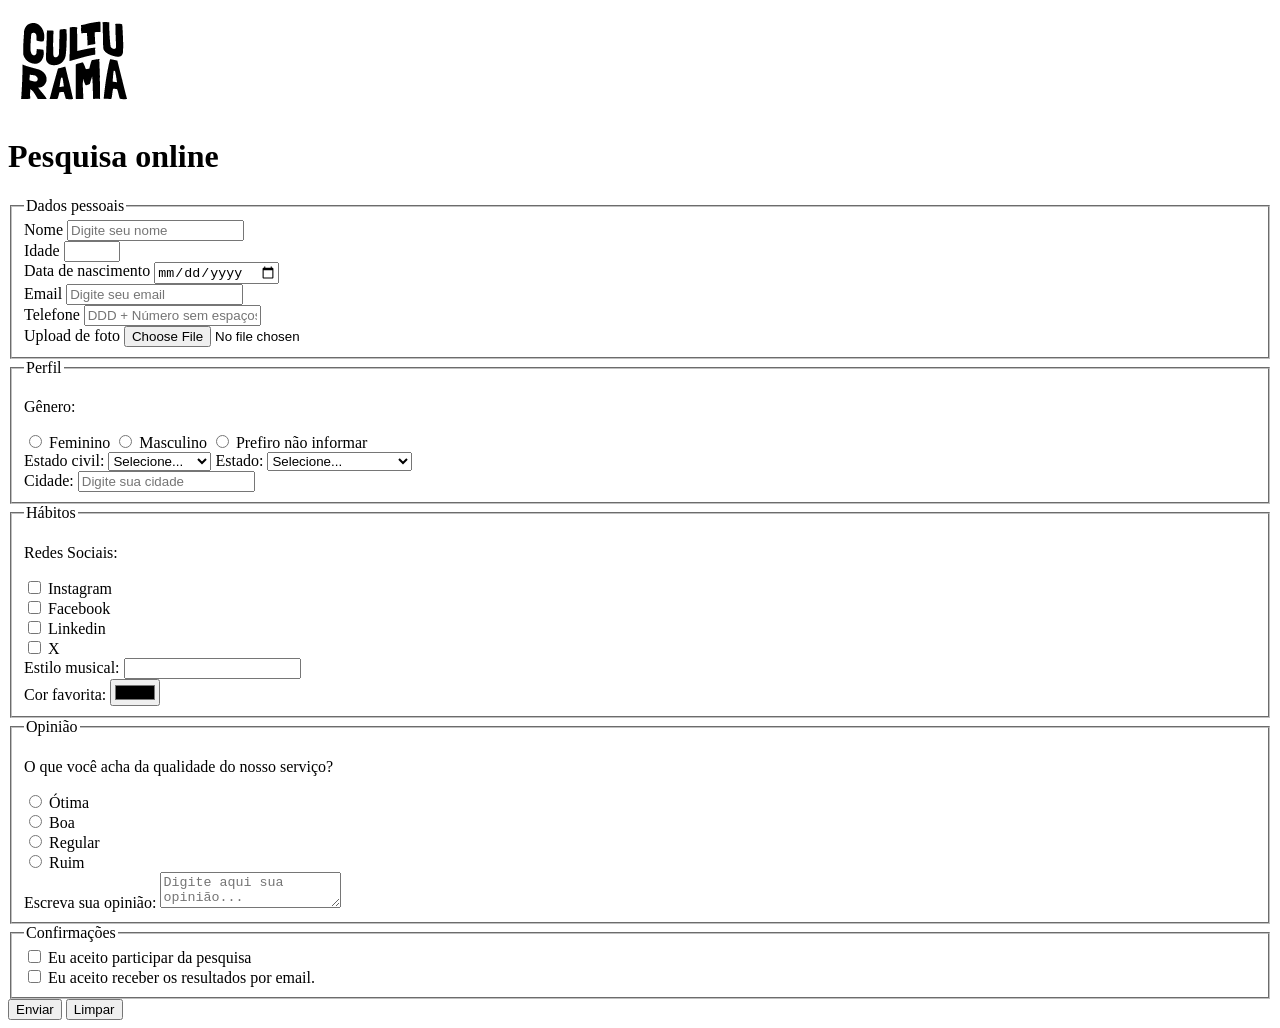
==== index.html @ 8c38dbc9 "adiciona logo e favicom" ====
<!DOCTYPE html>
<html lang="pt-br">
<head>
    <meta charset="UTF-8">
    <meta name="viewport" content="width=device-width, initial-scale=1.0">
    <link rel="icon" href="culturama-favico.png" type="image/png">
    <title>Pesquisa Cultural</title>
</head>
<body>
    <header>
        <img src="img/logo-culturama.png" alt="logo culturama">
        <h1>Pesquisa online</h1>
    </header>
    <section>
        <form action="" method="get">
            <fieldset> 

                    <legend>Dados pessoais</legend>
                    <label for="name">Nome</label>    
                    <input id="name" type="text" name="userName" placeholder="Digite seu nome" required>
                    <br>
                    <label for="age">Idade</label>
                    <input id="age" type="number" name="userage" min="12" max="100" required>
                    <br>
                    <label for="birthDate">Data de nascimento</label>
                    <input id="birthDate" type="date" name="userBirthDate" >
                    <br>
                    <label for="email">Email</label>
                    <input id="email" type="email" name="userEmail" placeholder="Digite seu email" required>
                    <br>
                    <label for="phoneNumber">Telefone</label>
                    <input id="phoneNumber" type="tel" name="userPhone" placeholder="DDD + Número sem espaços" pattern="[0-9]{11}">
                    <br>
                    <label for="image">Upload de foto</label>
                    <input id="image" type="file" name="userImage" accept="image/*">
                    <br>
                            
            </fieldset> 

            <fieldset>
                <legend>Perfil</legend>

                <p>Gênero:</p>
                <input id="fem" type="radio" name="userGender"
                value="feminino">  
                <label for="fem">Feminino</label>

                <input id="masc" type="radio" name="userGender"
                value="masculino">  
                <label for="masc">Masculino</label>

                <input id="notInformed" type="radio" name="userGender"
                value="notInformed">  
                <label for="notInformed">Prefiro não informar</label>
                <br>

                <label for="maritalStatus">Estado civil:</label>
                <select id="maritalStatus" name="userMaritalStatus">
                    <option value="notInformed">Selecione...</option>
                    <option value="casado">Casado(a)</option>
                    <option value="solteiro">Solteiro(a)</option>   
                    <option value="divorciado">Divorciado(a)</option>
                    <option value="uniãoEstavel">União estável</option>
                </select>

                <label for="state">Estado:</label>
                <select id="state" name="userState" required>     
                    <option value="notInformed">Selecione...</option>           
                    <option value="alagoas">Alagoas </option>
                    <option value="amapa">Amapá </option>
                    <option value="amazonas">Amazonas </option>
                    <option value="bahia">Bahia </option>
                    <option value="ceara">Ceará </option>
                    <option value="distritoFederal">Distrito Federal </option>
                    <option value="espiritoSanto">Espirito Santo </option>
                    <option value="goias">Goiás </option>
                    <option value="maranhao">Maranhão </option>
                    <option value="matoGrossoDoSul">Mato Grosso do Sul </option>
                    <option value="matoGrosso">Mato Grosso </option>
                    <option value="minasGerais">Minas Gerais </option>
                    <option value="para">Pará </option>
                    <option value="paraiba">Paraíba </option>
                    <option value="parana">Paraná </option>
                    <option value="pernambuco">Pernambuco </option>
                    <option value="piaui">Piauí </option>
                    <option value="rioDeJaneiro">Rio de Janeiro </option>
                    <option value="rioGrandeDoNorte">Rio Grande do Norte </option>
                    <option value="rioGrandeDoSul">Rio Grande do Sul </option>
                    <option value="rondonia">Rondônia </option>
                    <option value="roraima">Roraima </option>
                    <option value="santaCatarina">Santa Catarina </option>
                    <option value="saoPaulo">São Paulo </option>
                    <option value="sergipe">Sergipe </option>
                    <option value="tocantins">Tocantins </option>  

                </select>     
                <br>
                <label for="city">Cidade:</label>
                  <input id="city" type="text" name="userCity"
                  placeholder="Digite sua cidade">                
                    
            </fieldset>

            <fieldset>
                <Legend>Hábitos</Legend>
                <p>Redes Sociais:</p>
                <input id="instagram" type="checkbox" name="social" value="instagram">
                <label for="instagram">Instagram</label>
                <br>
                <input id="facebook" type="checkbox" name="social" value="facebook">
                <label for="facebook">Facebook</label>
                <br>
                <input id="linkedin" type="checkbox" name="social" value="Linkedin">
                <label for="linkedin">Linkedin</label>
                <br>
                 <input id="x" type="checkbox" name="social" value="X">
                <label for="x">X</label>
                <br>

                <label for="musicStyle">Estilo musical:</label>
                <input list="styleTypes" id="musicStyle" type="text" name="userMusicStyle">
                <datalist id="styleTypes">
                    <option value="Rock"></option>
                    <option value="Pop"></option>
                    <option value="Sertanejo"></option>
                    <option value="Forro"></option>
                    <option value="Pagode"></option>
                    <option value="Samba"></option>
                    <option value="Funk"></option>
                    <option value="HipHop"></option>
                    <option value="Eletronica"></option>
                </datalist>
                <br>
                <label for="favoriteColor">Cor favorita:</label>
                <input type="color" name="userFavoriteColor" id="favoriteColor">
                
            </fieldset>

           <fieldset>
               <legend>Opinião</legend>
               <p>O que você acha da qualidade do nosso serviço?</p>
            
               <input type="radio" id="otimo"  name="userServiceOpinion" value="otima">
               <label for="otimo">Ótima</label><br>

               <input type="radio" id="boa" name="userServiceOpinion" value="boa">
               <label for="boa">Boa</label><br>

               <input type="radio" id="regular" name="userServiceOpinion" value="regular">
               <label for="regular">Regular</label><br>

               <input type="radio" id="ruim"  name="userServiceOpinion" value="ruim">
               <label for="ruim">Ruim</label><br>

               <label for="comment">Escreva sua opinião:</label>
               <textarea id="comment" name="userComment"            placeholder="Digite aqui sua opinião..."></textarea>

            </fieldset>

            <fieldset>
                <legend>Confirmações</legend>
                <input type="checkbox" id="userLgpdTerm" name="userLgpd" value="accepted" required>
                <label for="userLgpdTerm">Eu aceito participar da pesquisa</label><br>

                <input type="checkbox" id="userGetResult" name="getResult" value="accepted" required>
                <label for="userGetResult">Eu aceito receber os resultados por email.</label>

            </fieldset>






            <button type="submit">Enviar</button>
            <button type="reset">Limpar</button>
        </form>

    </section>
    
</body>
</html>
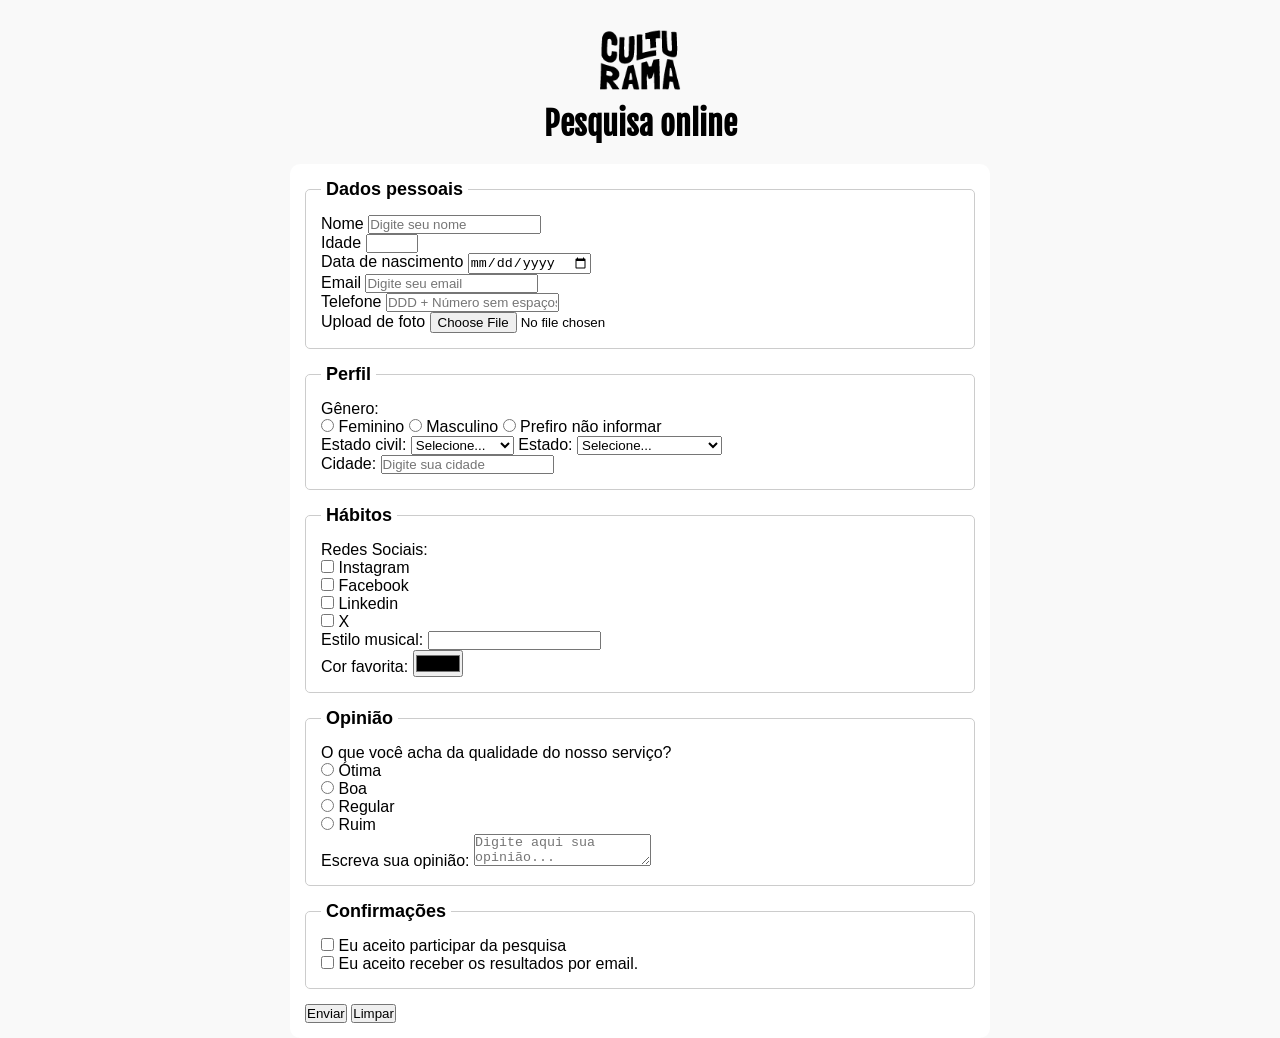
==== commit e6242f1d: "adiciona style css" ====
--- a/index.html
+++ b/index.html
@@ -4,179 +4,186 @@
     <meta charset="UTF-8">
     <meta name="viewport" content="width=device-width, initial-scale=1.0">
     <link rel="icon" href="culturama-favico.png" type="image/png">
+    <link rel="stylesheet" href="css/style.css">
+
+    <link rel="preconnect" href="https://fonts.googleapis.com">
+    <link rel="preconnect" href="https://fonts.gstatic.com" crossorigin>
+    <link href="https://fonts.googleapis.com/css2?family=Fjalla+One&family=Poppins:ital,wght@0,100;0,200;0,300;0,400;0,500;0,600;0,700;0,800;0,900;1,100;1,200;1,300;1,400;1,500;1,600;1,700;1,800;1,900&family=Unbounded:wght@200..900&family=Work+Sans&display=swap" rel="stylesheet">
+
     <title>Pesquisa Cultural</title>
 </head>
 <body>
-    <header>
-        <img src="img/logo-culturama.png" alt="logo culturama">
-        <h1>Pesquisa online</h1>
-    </header>
-    <section>
-        <form action="" method="get">
-            <fieldset> 
+ <main>
+        <header>
+            <img src="img/logo-culturama.png" alt="logo culturama">
+            <h1>Pesquisa online</h1>
+        </header>
+        <section>
+            <form action="" method="get">
+                <fieldset> 
 
-                    <legend>Dados pessoais</legend>
-                    <label for="name">Nome</label>    
-                    <input id="name" type="text" name="userName" placeholder="Digite seu nome" required>
+                        <legend>Dados pessoais</legend>
+                        <label for="name">Nome</label>    
+                        <input id="name" type="text" name="userName" placeholder="Digite seu nome" required>
+                        <br>
+                        <label for="age">Idade</label>
+                        <input id="age" type="number" name="userage" min="12" max="100" required>
+                        <br>
+                        <label for="birthDate">Data de nascimento</label>
+                        <input id="birthDate" type="date" name="userBirthDate" >
+                        <br>
+                        <label for="email">Email</label>
+                        <input id="email" type="email" name="userEmail" placeholder="Digite seu email" required>
+                        <br>
+                        <label for="phoneNumber">Telefone</label>
+                        <input id="phoneNumber" type="tel" name="userPhone" placeholder="DDD + Número sem espaços" pattern="[0-9]{11}">
+                        <br>
+                        <label for="image">Upload de foto</label>
+                        <input id="image" type="file" name="userImage" accept="image/*">
+                        <br>
+                                
+                </fieldset> 
+
+                <fieldset>
+                    <legend>Perfil</legend>
+
+                    <p>Gênero:</p>
+                    <input id="fem" type="radio" name="userGender"
+                    value="feminino">  
+                    <label for="fem">Feminino</label>
+
+                    <input id="masc" type="radio" name="userGender"
+                    value="masculino">  
+                    <label for="masc">Masculino</label>
+
+                    <input id="notInformed" type="radio" name="userGender"
+                    value="notInformed">  
+                    <label for="notInformed">Prefiro não informar</label>
                     <br>
-                    <label for="age">Idade</label>
-                    <input id="age" type="number" name="userage" min="12" max="100" required>
+
+                    <label for="maritalStatus">Estado civil:</label>
+                    <select id="maritalStatus" name="userMaritalStatus">
+                        <option value="notInformed">Selecione...</option>
+                        <option value="casado">Casado(a)</option>
+                        <option value="solteiro">Solteiro(a)</option>   
+                        <option value="divorciado">Divorciado(a)</option>
+                        <option value="uniãoEstavel">União estável</option>
+                    </select>
+
+                    <label for="state">Estado:</label>
+                    <select id="state" name="userState" required>     
+                        <option value="notInformed">Selecione...</option>           
+                        <option value="alagoas">Alagoas </option>
+                        <option value="amapa">Amapá </option>
+                        <option value="amazonas">Amazonas </option>
+                        <option value="bahia">Bahia </option>
+                        <option value="ceara">Ceará </option>
+                        <option value="distritoFederal">Distrito Federal </option>
+                        <option value="espiritoSanto">Espirito Santo </option>
+                        <option value="goias">Goiás </option>
+                        <option value="maranhao">Maranhão </option>
+                        <option value="matoGrossoDoSul">Mato Grosso do Sul </option>
+                        <option value="matoGrosso">Mato Grosso </option>
+                        <option value="minasGerais">Minas Gerais </option>
+                        <option value="para">Pará </option>
+                        <option value="paraiba">Paraíba </option>
+                        <option value="parana">Paraná </option>
+                        <option value="pernambuco">Pernambuco </option>
+                        <option value="piaui">Piauí </option>
+                        <option value="rioDeJaneiro">Rio de Janeiro </option>
+                        <option value="rioGrandeDoNorte">Rio Grande do Norte </option>
+                        <option value="rioGrandeDoSul">Rio Grande do Sul </option>
+                        <option value="rondonia">Rondônia </option>
+                        <option value="roraima">Roraima </option>
+                        <option value="santaCatarina">Santa Catarina </option>
+                        <option value="saoPaulo">São Paulo </option>
+                        <option value="sergipe">Sergipe </option>
+                        <option value="tocantins">Tocantins </option>  
+
+                    </select>     
                     <br>
-                    <label for="birthDate">Data de nascimento</label>
-                    <input id="birthDate" type="date" name="userBirthDate" >
+                    <label for="city">Cidade:</label>
+                    <input id="city" type="text" name="userCity"
+                    placeholder="Digite sua cidade">                
+                        
+                </fieldset>
+
+                <fieldset>
+                    <Legend>Hábitos</Legend>
+                    <p>Redes Sociais:</p>
+                    <input id="instagram" type="checkbox" name="social" value="instagram">
+                    <label for="instagram">Instagram</label>
                     <br>
-                    <label for="email">Email</label>
-                    <input id="email" type="email" name="userEmail" placeholder="Digite seu email" required>
+                    <input id="facebook" type="checkbox" name="social" value="facebook">
+                    <label for="facebook">Facebook</label>
                     <br>
-                    <label for="phoneNumber">Telefone</label>
-                    <input id="phoneNumber" type="tel" name="userPhone" placeholder="DDD + Número sem espaços" pattern="[0-9]{11}">
+                    <input id="linkedin" type="checkbox" name="social" value="Linkedin">
+                    <label for="linkedin">Linkedin</label>
                     <br>
-                    <label for="image">Upload de foto</label>
-                    <input id="image" type="file" name="userImage" accept="image/*">
+                    <input id="x" type="checkbox" name="social" value="X">
+                    <label for="x">X</label>
                     <br>
-                            
-            </fieldset> 
+
+                    <label for="musicStyle">Estilo musical:</label>
+                    <input list="styleTypes" id="musicStyle" type="text" name="userMusicStyle">
+                    <datalist id="styleTypes">
+                        <option value="Rock"></option>
+                        <option value="Pop"></option>
+                        <option value="Sertanejo"></option>
+                        <option value="Forro"></option>
+                        <option value="Pagode"></option>
+                        <option value="Samba"></option>
+                        <option value="Funk"></option>
+                        <option value="HipHop"></option>
+                        <option value="Eletronica"></option>
+                    </datalist>
+                    <br>
+                    <label for="favoriteColor">Cor favorita:</label>
+                    <input type="color" name="userFavoriteColor" id="favoriteColor">
+                    
+                </fieldset>
 
             <fieldset>
-                <legend>Perfil</legend>
+                <legend>Opinião</legend>
+                <p>O que você acha da qualidade do nosso serviço?</p>
+                
+                <input type="radio" id="otimo"  name="userServiceOpinion" value="otima">
+                <label for="otimo">Ótima</label><br>
 
-                <p>Gênero:</p>
-                <input id="fem" type="radio" name="userGender"
-                value="feminino">  
-                <label for="fem">Feminino</label>
+                <input type="radio" id="boa" name="userServiceOpinion" value="boa">
+                <label for="boa">Boa</label><br>
 
-                <input id="masc" type="radio" name="userGender"
-                value="masculino">  
-                <label for="masc">Masculino</label>
+                <input type="radio" id="regular" name="userServiceOpinion" value="regular">
+                <label for="regular">Regular</label><br>
 
-                <input id="notInformed" type="radio" name="userGender"
-                value="notInformed">  
-                <label for="notInformed">Prefiro não informar</label>
-                <br>
+                <input type="radio" id="ruim"  name="userServiceOpinion" value="ruim">
+                <label for="ruim">Ruim</label><br>
 
-                <label for="maritalStatus">Estado civil:</label>
-                <select id="maritalStatus" name="userMaritalStatus">
-                    <option value="notInformed">Selecione...</option>
-                    <option value="casado">Casado(a)</option>
-                    <option value="solteiro">Solteiro(a)</option>   
-                    <option value="divorciado">Divorciado(a)</option>
-                    <option value="uniãoEstavel">União estável</option>
-                </select>
+                <label for="comment">Escreva sua opinião:</label>
+                <textarea id="comment" name="userComment"            placeholder="Digite aqui sua opinião..."></textarea>
 
-                <label for="state">Estado:</label>
-                <select id="state" name="userState" required>     
-                    <option value="notInformed">Selecione...</option>           
-                    <option value="alagoas">Alagoas </option>
-                    <option value="amapa">Amapá </option>
-                    <option value="amazonas">Amazonas </option>
-                    <option value="bahia">Bahia </option>
-                    <option value="ceara">Ceará </option>
-                    <option value="distritoFederal">Distrito Federal </option>
-                    <option value="espiritoSanto">Espirito Santo </option>
-                    <option value="goias">Goiás </option>
-                    <option value="maranhao">Maranhão </option>
-                    <option value="matoGrossoDoSul">Mato Grosso do Sul </option>
-                    <option value="matoGrosso">Mato Grosso </option>
-                    <option value="minasGerais">Minas Gerais </option>
-                    <option value="para">Pará </option>
-                    <option value="paraiba">Paraíba </option>
-                    <option value="parana">Paraná </option>
-                    <option value="pernambuco">Pernambuco </option>
-                    <option value="piaui">Piauí </option>
-                    <option value="rioDeJaneiro">Rio de Janeiro </option>
-                    <option value="rioGrandeDoNorte">Rio Grande do Norte </option>
-                    <option value="rioGrandeDoSul">Rio Grande do Sul </option>
-                    <option value="rondonia">Rondônia </option>
-                    <option value="roraima">Roraima </option>
-                    <option value="santaCatarina">Santa Catarina </option>
-                    <option value="saoPaulo">São Paulo </option>
-                    <option value="sergipe">Sergipe </option>
-                    <option value="tocantins">Tocantins </option>  
+                </fieldset>
 
-                </select>     
-                <br>
-                <label for="city">Cidade:</label>
-                  <input id="city" type="text" name="userCity"
-                  placeholder="Digite sua cidade">                
-                    
-            </fieldset>
+                <fieldset>
+                    <legend>Confirmações</legend>
+                    <input type="checkbox" id="userLgpdTerm" name="userLgpd" value="accepted" required>
+                    <label for="userLgpdTerm">Eu aceito participar da pesquisa</label><br>
 
-            <fieldset>
-                <Legend>Hábitos</Legend>
-                <p>Redes Sociais:</p>
-                <input id="instagram" type="checkbox" name="social" value="instagram">
-                <label for="instagram">Instagram</label>
-                <br>
-                <input id="facebook" type="checkbox" name="social" value="facebook">
-                <label for="facebook">Facebook</label>
-                <br>
-                <input id="linkedin" type="checkbox" name="social" value="Linkedin">
-                <label for="linkedin">Linkedin</label>
-                <br>
-                 <input id="x" type="checkbox" name="social" value="X">
-                <label for="x">X</label>
-                <br>
+                    <input type="checkbox" id="userGetResult" name="getResult" value="accepted" required>
+                    <label for="userGetResult">Eu aceito receber os resultados por email.</label>
 
-                <label for="musicStyle">Estilo musical:</label>
-                <input list="styleTypes" id="musicStyle" type="text" name="userMusicStyle">
-                <datalist id="styleTypes">
-                    <option value="Rock"></option>
-                    <option value="Pop"></option>
-                    <option value="Sertanejo"></option>
-                    <option value="Forro"></option>
-                    <option value="Pagode"></option>
-                    <option value="Samba"></option>
-                    <option value="Funk"></option>
-                    <option value="HipHop"></option>
-                    <option value="Eletronica"></option>
-                </datalist>
-                <br>
-                <label for="favoriteColor">Cor favorita:</label>
-                <input type="color" name="userFavoriteColor" id="favoriteColor">
-                
-            </fieldset>
-
-           <fieldset>
-               <legend>Opinião</legend>
-               <p>O que você acha da qualidade do nosso serviço?</p>
-            
-               <input type="radio" id="otimo"  name="userServiceOpinion" value="otima">
-               <label for="otimo">Ótima</label><br>
-
-               <input type="radio" id="boa" name="userServiceOpinion" value="boa">
-               <label for="boa">Boa</label><br>
-
-               <input type="radio" id="regular" name="userServiceOpinion" value="regular">
-               <label for="regular">Regular</label><br>
-
-               <input type="radio" id="ruim"  name="userServiceOpinion" value="ruim">
-               <label for="ruim">Ruim</label><br>
-
-               <label for="comment">Escreva sua opinião:</label>
-               <textarea id="comment" name="userComment"            placeholder="Digite aqui sua opinião..."></textarea>
-
-            </fieldset>
-
-            <fieldset>
-                <legend>Confirmações</legend>
-                <input type="checkbox" id="userLgpdTerm" name="userLgpd" value="accepted" required>
-                <label for="userLgpdTerm">Eu aceito participar da pesquisa</label><br>
-
-                <input type="checkbox" id="userGetResult" name="getResult" value="accepted" required>
-                <label for="userGetResult">Eu aceito receber os resultados por email.</label>
-
-            </fieldset>
+                </fieldset>
 
 
 
 
 
 
-            <button type="submit">Enviar</button>
-            <button type="reset">Limpar</button>
-        </form>
+                <button type="submit">Enviar</button>
+                <button type="reset">Limpar</button>
+            </form>
 
-    </section>
-    
+        </section>
+    </main>
 </body>
 </html>
--- a/css/style.css
+++ b/css/style.css
@@ -0,0 +1,48 @@
+*{
+    margin: 0;
+    padding: 0;
+    box-sizing: border-box;
+}
+
+body{
+    background-color: #f9f9f9;
+    font-family: "Work Sans", sans-serif;
+}
+
+main{
+    width: 100%;
+    max-width: 700px;
+    margin: 0 auto;
+}
+
+header{
+    Text-align: center;
+    margin: 20px ;
+}
+
+img{
+    width: 100px;
+}
+
+h1{
+    font-family: "fjalla one", serif;
+}
+
+form{
+    background-color: #ffffff;
+    padding: 15px;
+    border-radius: 10px;
+}
+
+fieldset{
+    padding: 15px;
+    border: 1px solid #cccccc;
+    border-radius: 5px;
+    margin-bottom: 15px;
+}
+
+legend{
+    font-weight: bold;
+    font-size: 18px;
+    padding: 0 5px;
+}
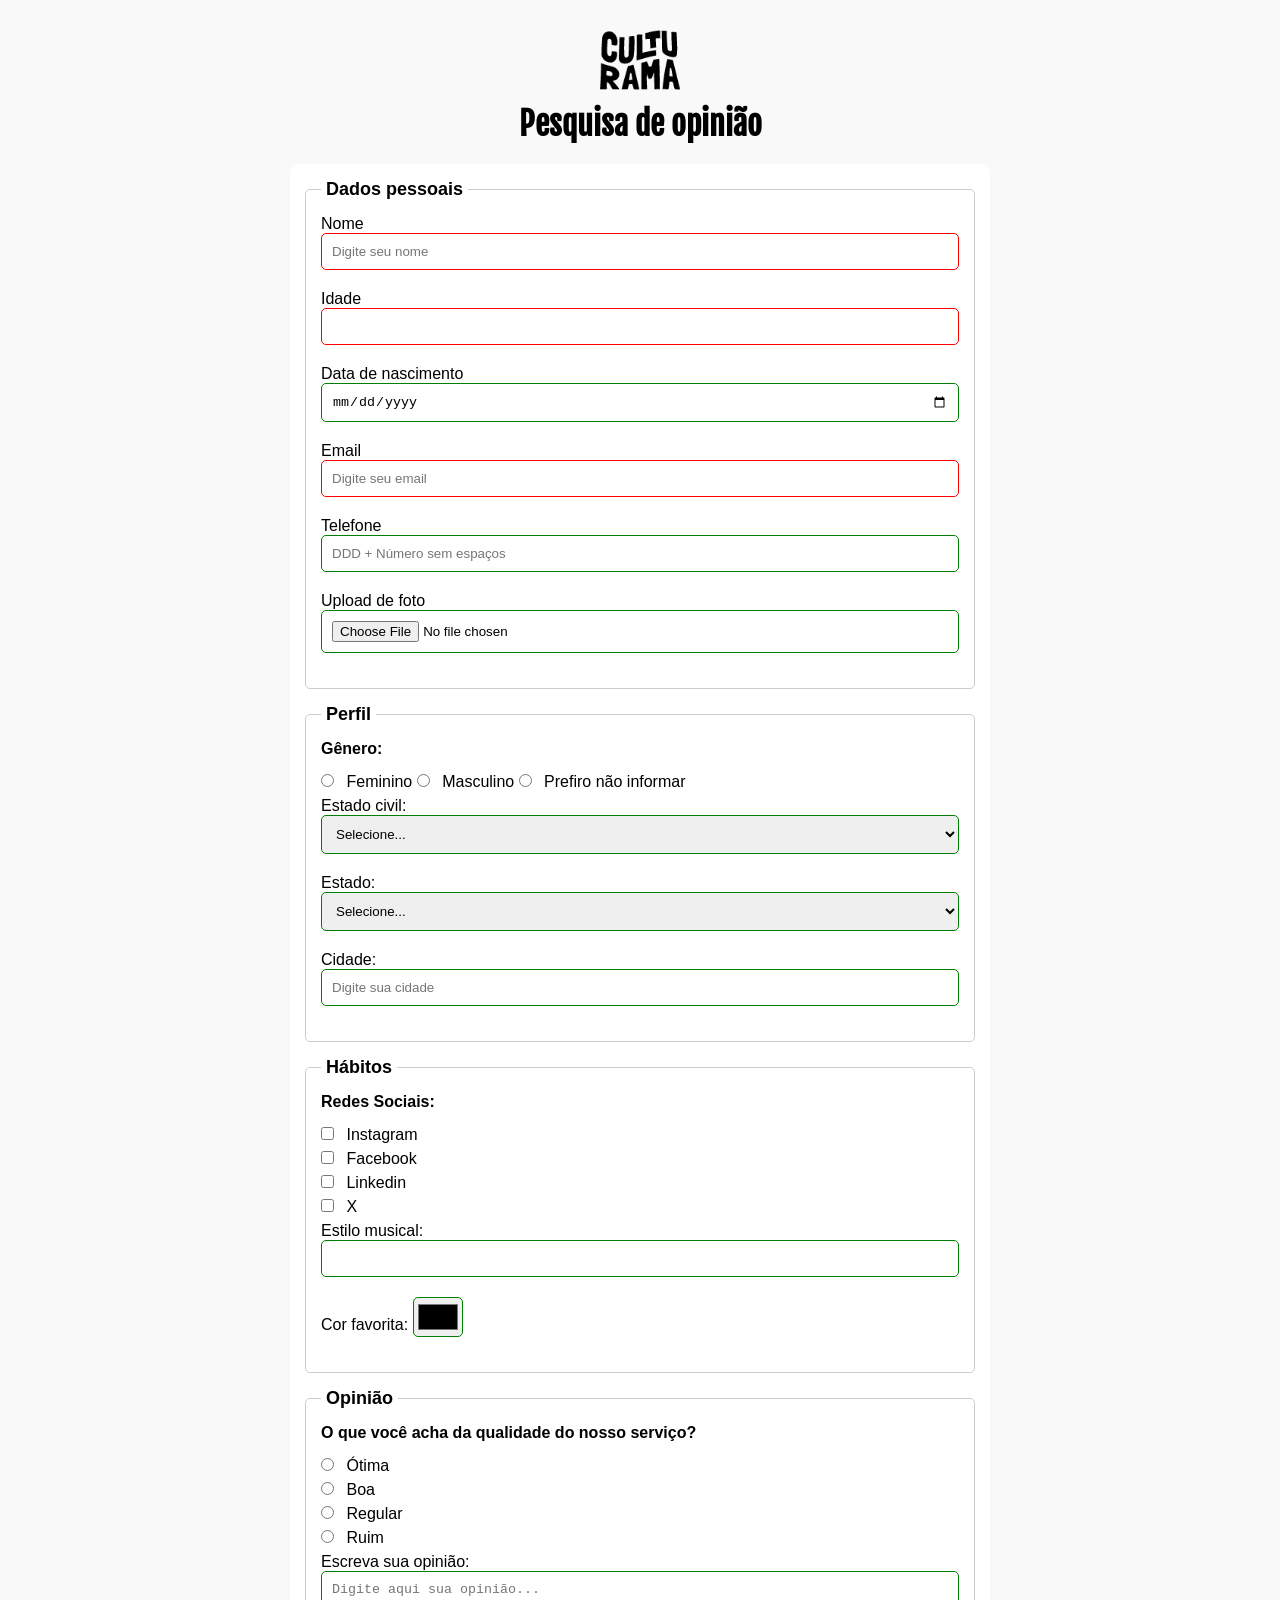
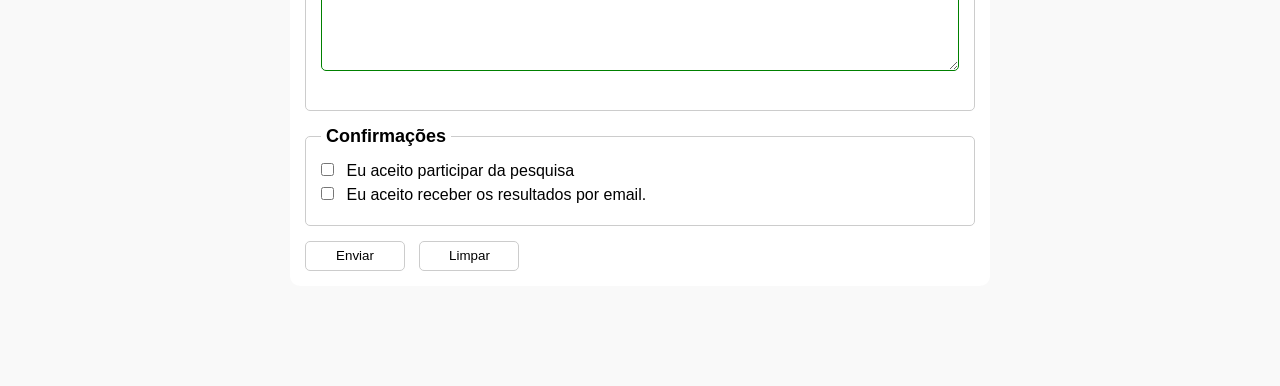
==== commit b0ab23a8: "Adiona correções no css" ====
--- a/index.html
+++ b/index.html
@@ -16,7 +16,7 @@
  <main>
         <header>
             <img src="img/logo-culturama.png" alt="logo culturama">
-            <h1>Pesquisa online</h1>
+            <h1>Pesquisa de opinião</h1>
         </header>
         <section>
             <form action="" method="get">
--- a/css/style.css
+++ b/css/style.css
@@ -32,6 +32,7 @@
     background-color: #ffffff;
     padding: 15px;
     border-radius: 10px;
+    margin-bottom: 100px;
 }
 
 fieldset{
@@ -46,3 +47,70 @@
     font-size: 18px;
     padding: 0 5px;
 }
+
+label{
+    margin-bottom: 5px;
+}
+
+p{
+    margin-bottom: 15px;
+    font-weight: bold;
+}
+
+input, select, textarea{
+    width: 100%;
+    padding: 10px;
+    margin-bottom: 20px;
+    border: 1px solid #cccccc;
+    border-radius: 5px;
+}
+
+textarea{
+    min-height: 100px;
+}
+
+input[type="radio"], 
+input[type="checkbox"]{
+    width: auto;
+    margin-right: 8px;
+    margin-bottom: 10px;
+}
+
+input[type="color"]{
+    width: 50px;
+    height: 40px;
+    padding: 2px;
+    cursor: pointer;
+}
+
+input:invalid,
+select:invalid,
+textarea:invalid{ border-color: red; 
+}
+
+input:valid,
+select:valid, 
+textarea:valid{
+    border-color: green;
+}
+
+button{
+    width: 100px;
+    height: 30px;
+    margin-right: 10px;
+    background-color: #ffffff;
+    border:#cccccc solid 1px;
+    border-radius: 5px;
+    cursor: pointer;
+}
+
+button[type="submit"]:hover{
+    background-color: green;
+    color: white;
+    border: none;
+}
+button[type="reset"]:hover{
+    background-color: red;
+    color: white;
+    border: none;
+}
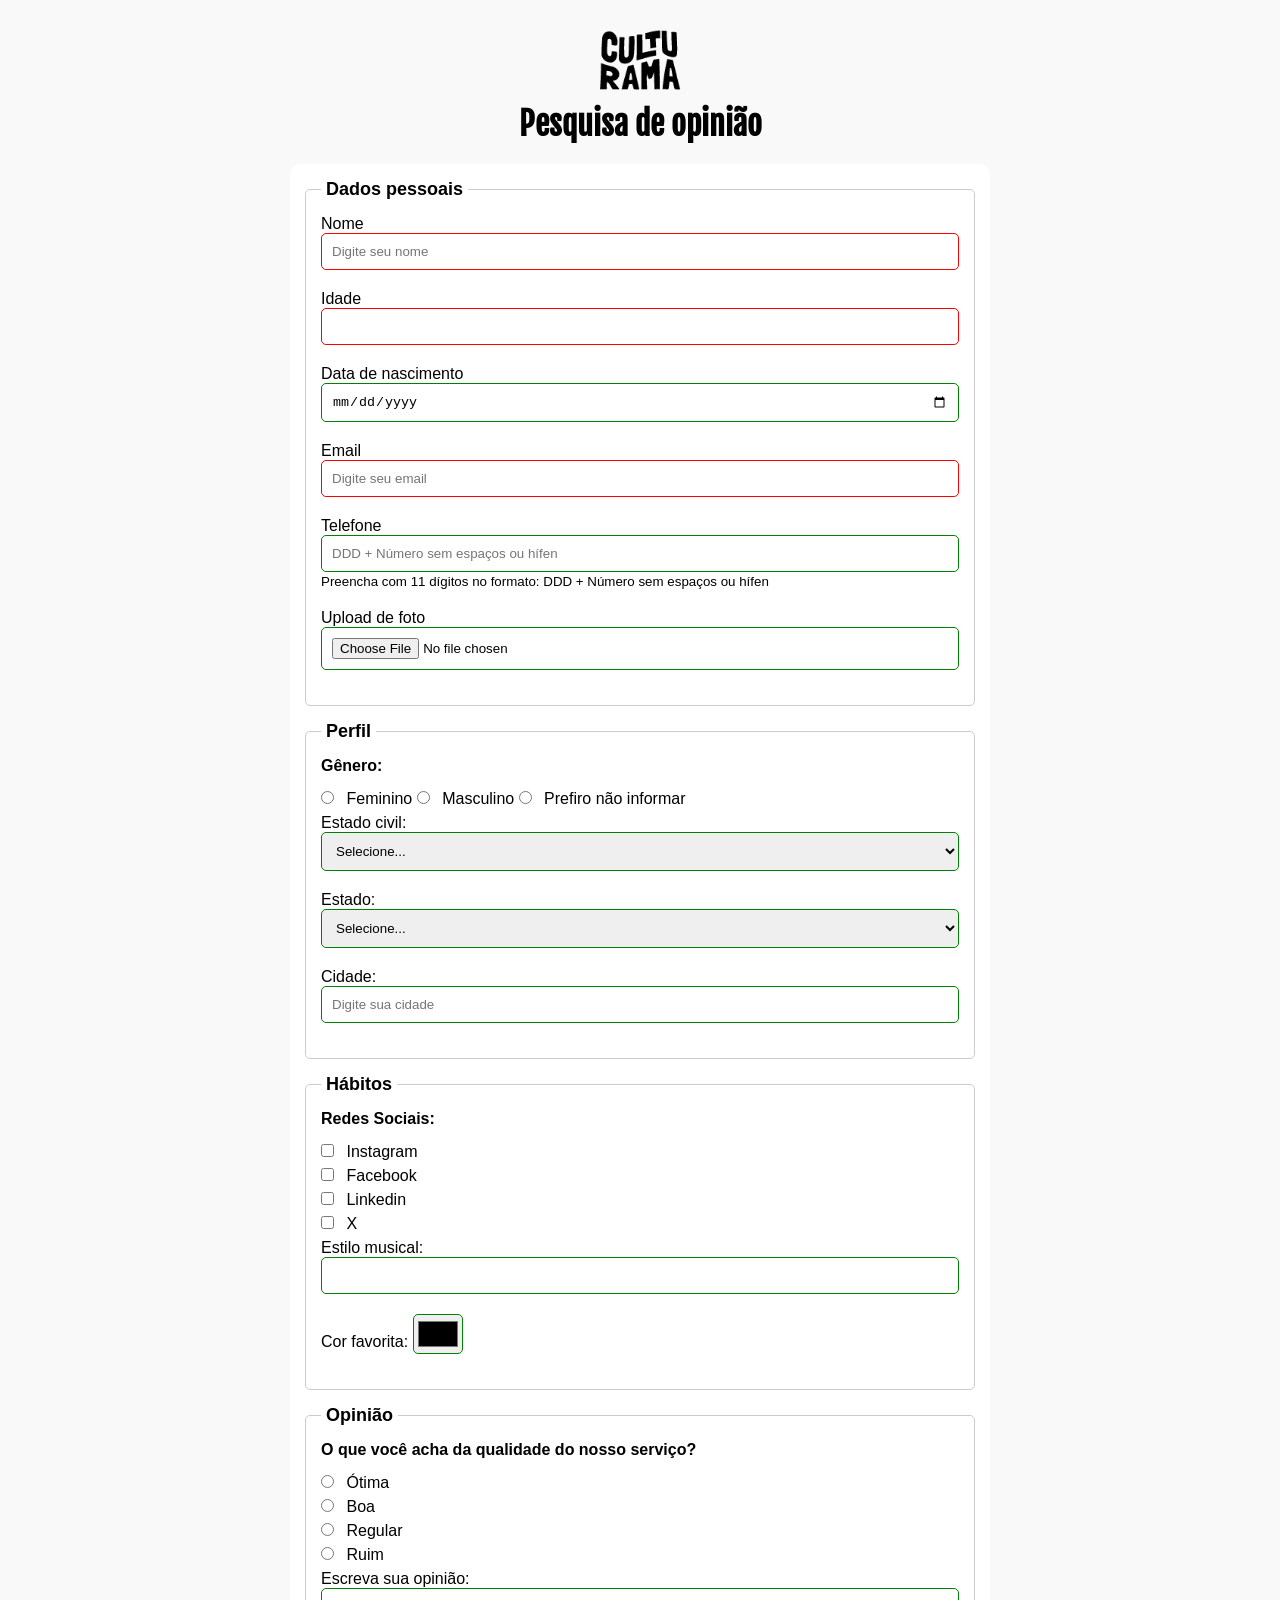
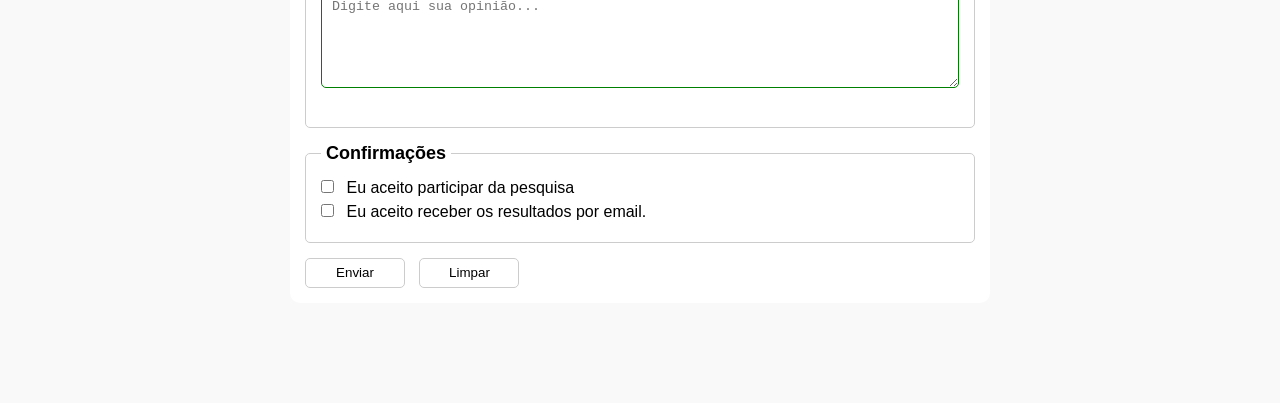
==== commit 03e3ee70: "Adiciona aria campo de telefone" ====
--- a/index.html
+++ b/index.html
@@ -19,7 +19,7 @@
             <h1>Pesquisa de opinião</h1>
         </header>
         <section>
-            <form action="" method="get">
+            <form action="sucesso.html" method="get">
                 <fieldset> 
 
                         <legend>Dados pessoais</legend>
@@ -36,7 +36,8 @@
                         <input id="email" type="email" name="userEmail" placeholder="Digite seu email" required>
                         <br>
                         <label for="phoneNumber">Telefone</label>
-                        <input id="phoneNumber" type="tel" name="userPhone" placeholder="DDD + Número sem espaços" pattern="[0-9]{11}">
+                        <input id="phoneNumber" type="tel" name="userPhone" placeholder="DDD + Número sem espaços ou hífen" aria-describedby="phoneHelp" pattern="[0-9]{11}">
+                        <small id="phoneHelp">Preencha com 11 dígitos no formato: DDD + Número sem espaços ou hífen </small>
                         <br>
                         <label for="image">Upload de foto</label>
                         <input id="image" type="file" name="userImage" accept="image/*">
--- a/css/style.css
+++ b/css/style.css
@@ -26,6 +26,7 @@
 
 h1{
     font-family: "fjalla one", serif;
+    text-align: center;
 }
 
 form{
@@ -50,6 +51,15 @@
 
 label{
     margin-bottom: 5px;
+}
+
+input[type="tel"]{
+    margin-bottom: 0;
+}
+
+small{
+    margin-bottom: 20px;
+    display: inline-block;
 }
 
 p{
@@ -113,4 +123,4 @@
     background-color: red;
     color: white;
     border: none;
-}+}
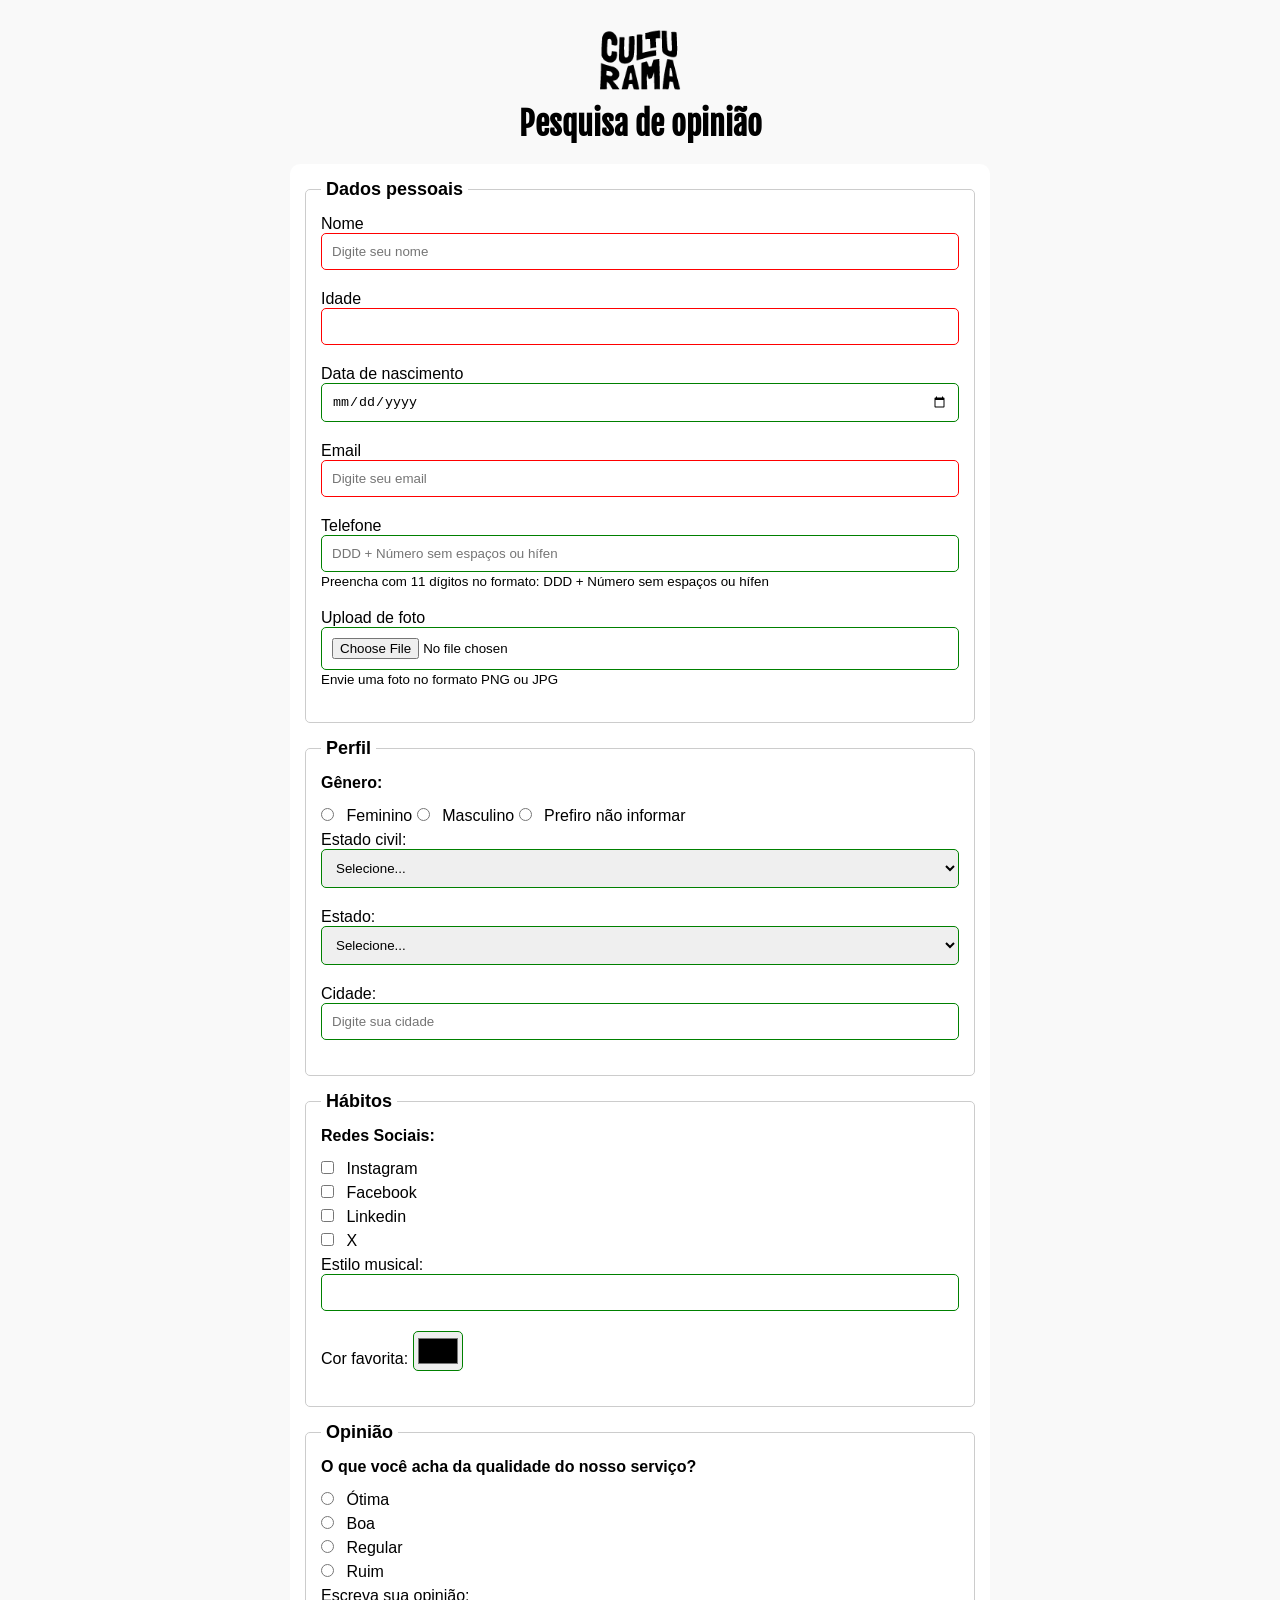
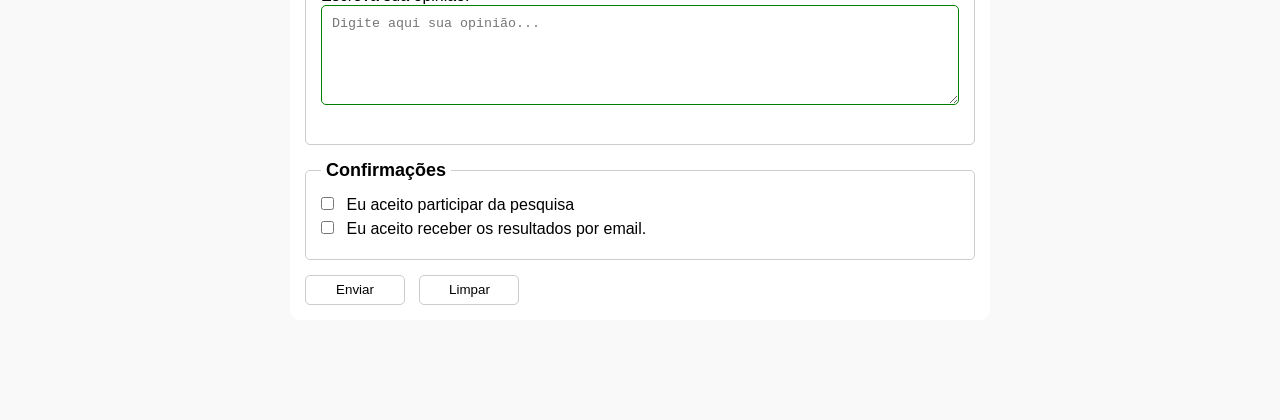
==== commit dd83579f: "Adiciona aria campo de imagem" ====
--- a/index.html
+++ b/index.html
@@ -40,7 +40,8 @@
                         <small id="phoneHelp">Preencha com 11 dígitos no formato: DDD + Número sem espaços ou hífen </small>
                         <br>
                         <label for="image">Upload de foto</label>
-                        <input id="image" type="file" name="userImage" accept="image/*">
+                        <input id="image" type="file" name="userImage" accept="image/*" name="userImage" aria-describedby="imagemHelp">
+                        <small id="imagemHelp">Envie uma foto no formato PNG ou JPG</small>
                         <br>
                                 
                 </fieldset> 
--- a/css/style.css
+++ b/css/style.css
@@ -53,7 +53,9 @@
     margin-bottom: 5px;
 }
 
-input[type="tel"]{
+input[type="tel"], 
+input[type="file"]
+{
     margin-bottom: 0;
 }
 
